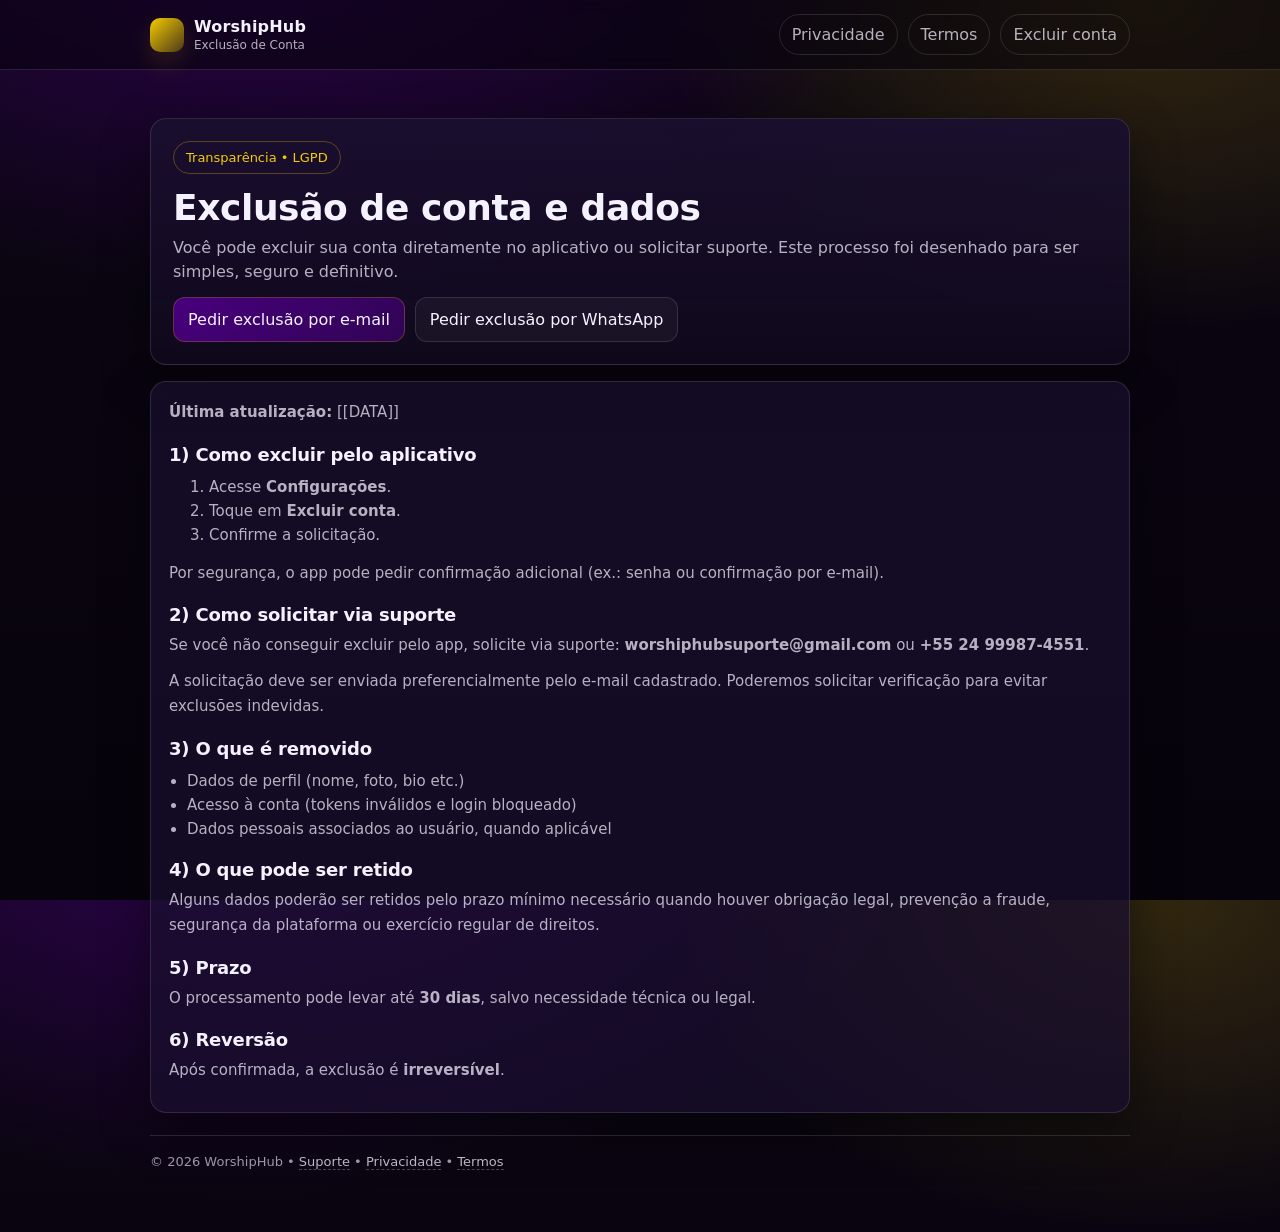
==== account-deletion.html @ c4431c53 "Add account deletion HTML page" ====
<!doctype html>
<html lang="pt-br">
<head>
  <meta charset="utf-8">
  <meta name="viewport" content="width=device-width, initial-scale=1">
  <meta name="description" content="Exclusão de conta e dados no WorshipHub.">
  <title>WorshipHub • Exclusão de Conta</title>
  <link rel="stylesheet" href="./styles.css">
</head>

<body>
  <div class="topbar">
    <div class="topbar-inner">
      <a class="brand" href="./index.html">
        <div class="logo" aria-hidden="true"></div>
        <div>
          <div class="brand-title">WorshipHub</div>
          <div class="brand-sub">Exclusão de Conta</div>
        </div>
      </a>

      <nav class="nav">
        <a href="./privacy.html">Privacidade</a>
        <a href="./terms.html">Termos</a>
        <a href="./account-deletion.html">Excluir conta</a>
      </nav>
    </div>
  </div>

  <main class="container">
    <section class="hero">
      <span class="kicker">Transparência • LGPD</span>
      <h1 class="h1">Exclusão de conta e dados</h1>
      <p class="lead">
        Você pode excluir sua conta diretamente no aplicativo ou solicitar suporte.
        Este processo foi desenhado para ser simples, seguro e definitivo.
      </p>
      <div class="btnrow">
        <a class="btn primary" href="mailto:worshiphubsuporte@gmail.com?subject=WorshipHub%20-%20Exclus%C3%A3o%20de%20Conta">Pedir exclusão por e-mail</a>
        <a class="btn" href="https://wa.me/5524999874551?text=Ol%C3%A1!%20Quero%20solicitar%20a%20exclus%C3%A3o%20da%20minha%20conta%20no%20WorshipHub.">Pedir exclusão por WhatsApp</a>
      </div>
    </section>

    <section class="card doc">
      <p><strong>Última atualização:</strong> [[DATA]]</p>

      <h2>1) Como excluir pelo aplicativo</h2>
      <ol>
        <li>Acesse <strong>Configurações</strong>.</li>
        <li>Toque em <strong>Excluir conta</strong>.</li>
        <li>Confirme a solicitação.</li>
      </ol>
      <p>
        Por segurança, o app pode pedir confirmação adicional (ex.: senha ou confirmação por e-mail).
      </p>

      <h2>2) Como solicitar via suporte</h2>
      <p>
        Se você não conseguir excluir pelo app, solicite via suporte:
        <strong>worshiphubsuporte@gmail.com</strong> ou <strong>+55 24 99987-4551</strong>.
      </p>
      <p>
        A solicitação deve ser enviada preferencialmente pelo e-mail cadastrado. Poderemos solicitar verificação
        para evitar exclusões indevidas.
      </p>

      <h2>3) O que é removido</h2>
      <ul>
        <li>Dados de perfil (nome, foto, bio etc.)</li>
        <li>Acesso à conta (tokens inválidos e login bloqueado)</li>
        <li>Dados pessoais associados ao usuário, quando aplicável</li>
      </ul>

      <h2>4) O que pode ser retido</h2>
      <p>
        Alguns dados poderão ser retidos pelo prazo mínimo necessário quando houver obrigação legal,
        prevenção a fraude, segurança da plataforma ou exercício regular de direitos.
      </p>

      <h2>5) Prazo</h2>
      <p>
        O processamento pode levar até <strong>30 dias</strong>, salvo necessidade técnica ou legal.
      </p>

      <h2>6) Reversão</h2>
      <p>
        Após confirmada, a exclusão é <strong>irreversível</strong>.
      </p>
    </section>

    <footer class="footer">
      <div class="small-links">
        © <span id="year">2026</span> WorshipHub •
        <a href="./index.html">Suporte</a> •
        <a href="./privacy.html">Privacidade</a> •
        <a href="./terms.html">Termos</a>
      </div>
      <script>
        document.getElementById('year').textContent = new Date().getFullYear();
      </script>
    </footer>
  </main>
</body>
</html>
---- styles.css ----
:root{
  --bg:#0b0612;
  --panel:#120a20;
  --card:#1a0f2e;
  --text:#f5f2ff;
  --muted:rgba(245,242,255,.72);
  --border:rgba(255,255,255,.12);

  --purple:#4B0082;
  --gold:#FFD700;

  --radius:16px;
  --shadow: 0 18px 50px rgba(0,0,0,.45);
}

*{box-sizing:border-box}
html,body{height:100%}
body{
  margin:0;
  font-family: ui-sans-serif, system-ui, -apple-system, Segoe UI, Roboto, Arial, "Helvetica Neue", Helvetica;
  background:
    radial-gradient(1200px 700px at 20% -10%, rgba(75,0,130,.55), transparent 55%),
    radial-gradient(900px 600px at 90% 0%, rgba(255,215,0,.16), transparent 55%),
    linear-gradient(180deg, var(--bg), #07030c);
  color:var(--text);
}

a{color:inherit}
.container{
  width: min(980px, 92vw);
  margin: 0 auto;
  padding: 28px 0 60px;
}

.topbar{
  position: sticky;
  top: 0;
  backdrop-filter: blur(10px);
  background: rgba(7,3,12,.55);
  border-bottom: 1px solid var(--border);
  z-index: 50;
}
.topbar-inner{
  width:min(980px,92vw);
  margin:0 auto;
  padding:14px 0;
  display:flex;
  align-items:center;
  justify-content:space-between;
  gap:12px;
}
.brand{
  display:flex;
  align-items:center;
  gap:10px;
  text-decoration:none;
}
.logo{
  width:34px;height:34px;
  border-radius:10px;
  background: linear-gradient(135deg, rgba(255,215,0,.95), rgba(255,215,0,.25));
  box-shadow: 0 10px 26px rgba(255,215,0,.14);
}
.brand-title{
  font-weight:800;
  letter-spacing:.2px;
}
.brand-sub{
  font-size:12px;
  color:var(--muted);
  margin-top:2px;
}

.nav{
  display:flex;
  gap:10px;
  flex-wrap:wrap;
  justify-content:flex-end;
}
.nav a{
  text-decoration:none;
  padding:10px 12px;
  border:1px solid var(--border);
  border-radius:999px;
  color:var(--muted);
  transition: all .15s ease;
}
.nav a:hover{
  color:var(--text);
  border-color: rgba(255,215,0,.35);
  box-shadow: 0 0 0 4px rgba(255,215,0,.08);
}

.hero{
  margin-top: 20px;
  padding: 22px 22px;
  border-radius: var(--radius);
  background: linear-gradient(180deg, rgba(26,15,46,.95), rgba(18,10,32,.75));
  border: 1px solid var(--border);
  box-shadow: var(--shadow);
}
.kicker{
  display:inline-flex;
  align-items:center;
  gap:10px;
  padding: 8px 12px;
  border-radius: 999px;
  border: 1px solid rgba(255,215,0,.28);
  color: rgba(255,215,0,.95);
  font-size: 13px;
}
.h1{
  margin: 14px 0 8px;
  font-size: clamp(26px, 3.2vw, 36px);
  line-height: 1.1;
  letter-spacing: -.4px;
}
.lead{
  margin:0;
  color:var(--muted);
  font-size: 16px;
  line-height: 1.55;
}

.grid{
  margin-top: 16px;
  display:grid;
  grid-template-columns: 1fr;
  gap:14px;
}
@media (min-width: 860px){
  .grid{grid-template-columns: 1.4fr .6fr}
}

.card{
  border-radius: var(--radius);
  background: rgba(26,15,46,.72);
  border: 1px solid var(--border);
  box-shadow: var(--shadow);
  padding: 18px;
}
.card h2{
  margin:0 0 10px;
  font-size: 18px;
  letter-spacing: -.2px;
}
.card p, .card li{
  color:var(--muted);
  line-height: 1.6;
  font-size: 15px;
}
.card ul{margin:10px 0 0; padding-left: 18px}
.badge{
  display:inline-flex;
  align-items:center;
  gap:8px;
  padding: 8px 12px;
  border-radius: 12px;
  background: rgba(255,215,0,.10);
  border: 1px solid rgba(255,215,0,.25);
  color: rgba(255,215,0,.95);
  font-size: 13px;
}

.btnrow{
  display:flex;
  flex-wrap:wrap;
  gap:10px;
  margin-top: 12px;
}
.btn{
  display:inline-flex;
  align-items:center;
  justify-content:center;
  gap:10px;
  padding: 12px 14px;
  border-radius: 12px;
  border: 1px solid var(--border);
  text-decoration:none;
  color: var(--text);
  background: rgba(255,255,255,.04);
  transition: all .15s ease;
}
.btn:hover{
  border-color: rgba(255,215,0,.35);
  box-shadow: 0 0 0 4px rgba(255,215,0,.08);
}
.btn.primary{
  background: linear-gradient(135deg, rgba(75,0,130,.95), rgba(75,0,130,.55));
  border-color: rgba(255,215,0,.22);
}
.btn.primary:hover{
  box-shadow: 0 0 0 4px rgba(75,0,130,.25), 0 0 0 1px rgba(255,215,0,.18) inset;
}

.hr{
  height:1px;
  background: var(--border);
  margin: 14px 0;
}

.doc{
  margin-top: 16px;
}
.doc h2{
  margin: 18px 0 8px;
  font-size: 18px;
}
.doc h3{
  margin: 14px 0 6px;
  font-size: 16px;
  color: rgba(255,215,0,.95);
}
.doc p{
  margin: 0 0 10px;
  color: var(--muted);
  line-height: 1.7;
}
.doc ol, .doc ul{
  margin: 10px 0 14px;
  color: var(--muted);
  line-height: 1.7;
}
.doc code{
  background: rgba(255,255,255,.06);
  border: 1px solid rgba(255,255,255,.10);
  padding: 2px 6px;
  border-radius: 8px;
  color: rgba(255,215,0,.92);
}

.footer{
  margin-top: 22px;
  padding-top: 16px;
  border-top: 1px solid var(--border);
  color: rgba(245,242,255,.62);
  font-size: 13px;
  line-height: 1.6;
}
.small-links a{
  color: rgba(245,242,255,.75);
  text-decoration:none;
  border-bottom: 1px dashed rgba(255,255,255,.25);
}
.small-links a:hover{
  color: rgba(255,215,0,.95);
  border-bottom-color: rgba(255,215,0,.55);
}
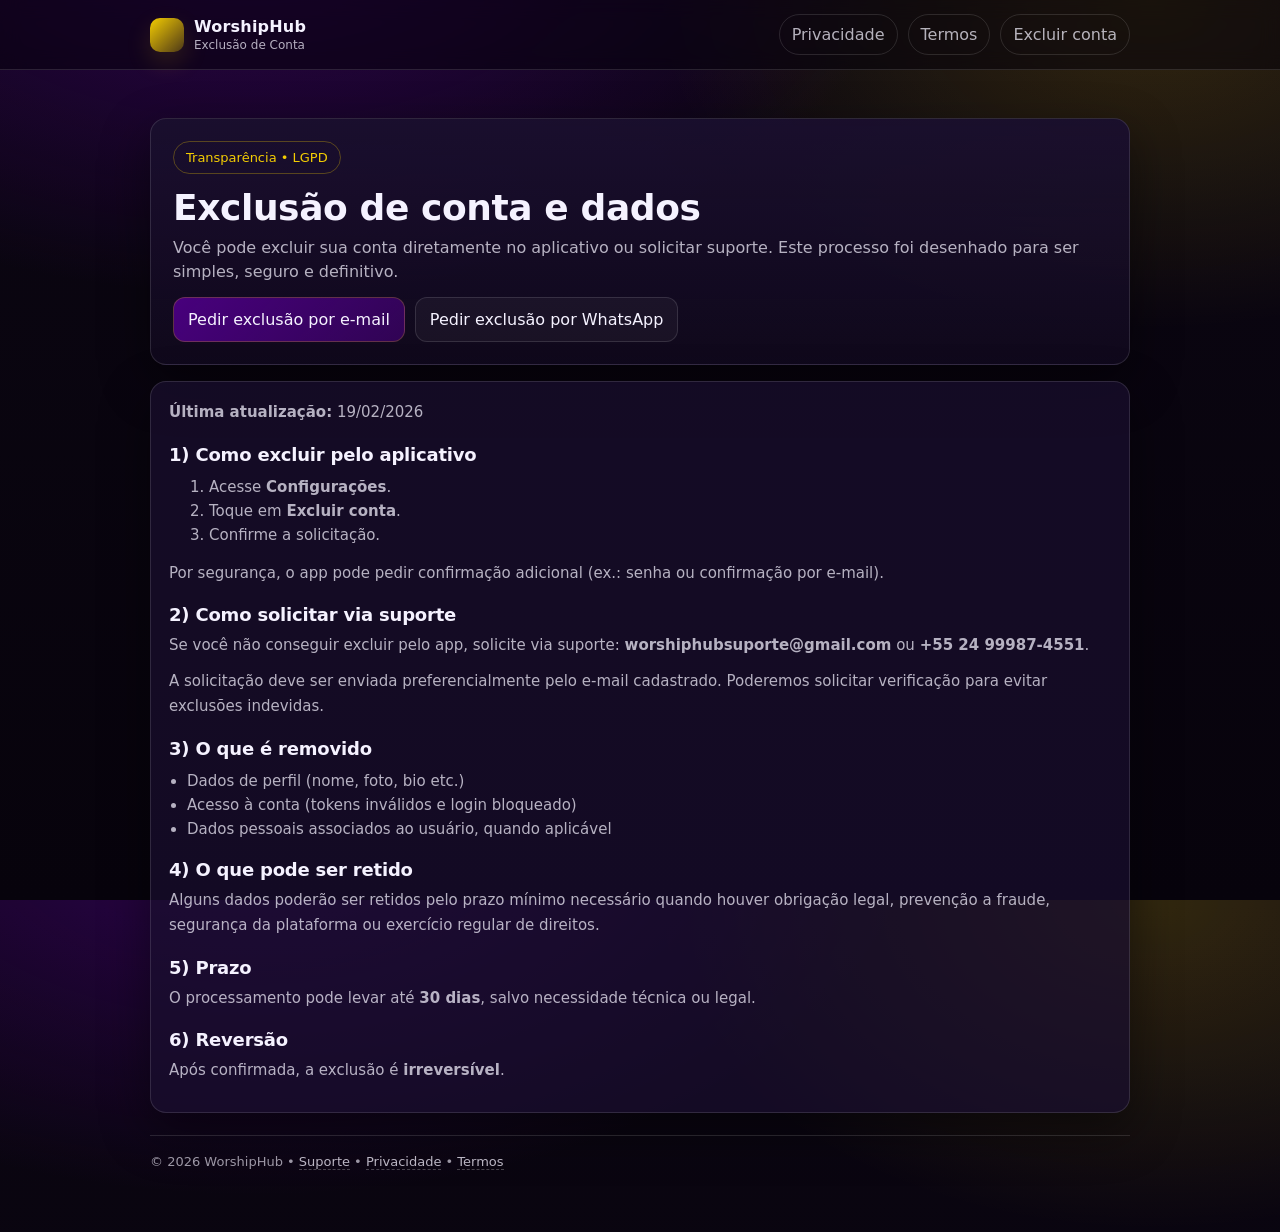
==== commit 9d6f84a1: "Update last updated date in account-deletion.html" ====
--- a/account-deletion.html
+++ b/account-deletion.html
@@ -42,7 +42,7 @@
     </section>
 
     <section class="card doc">
-      <p><strong>Última atualização:</strong> [[DATA]]</p>
+      <p><strong>Última atualização:</strong> 19/02/2026</p>
 
       <h2>1) Como excluir pelo aplicativo</h2>
       <ol>
